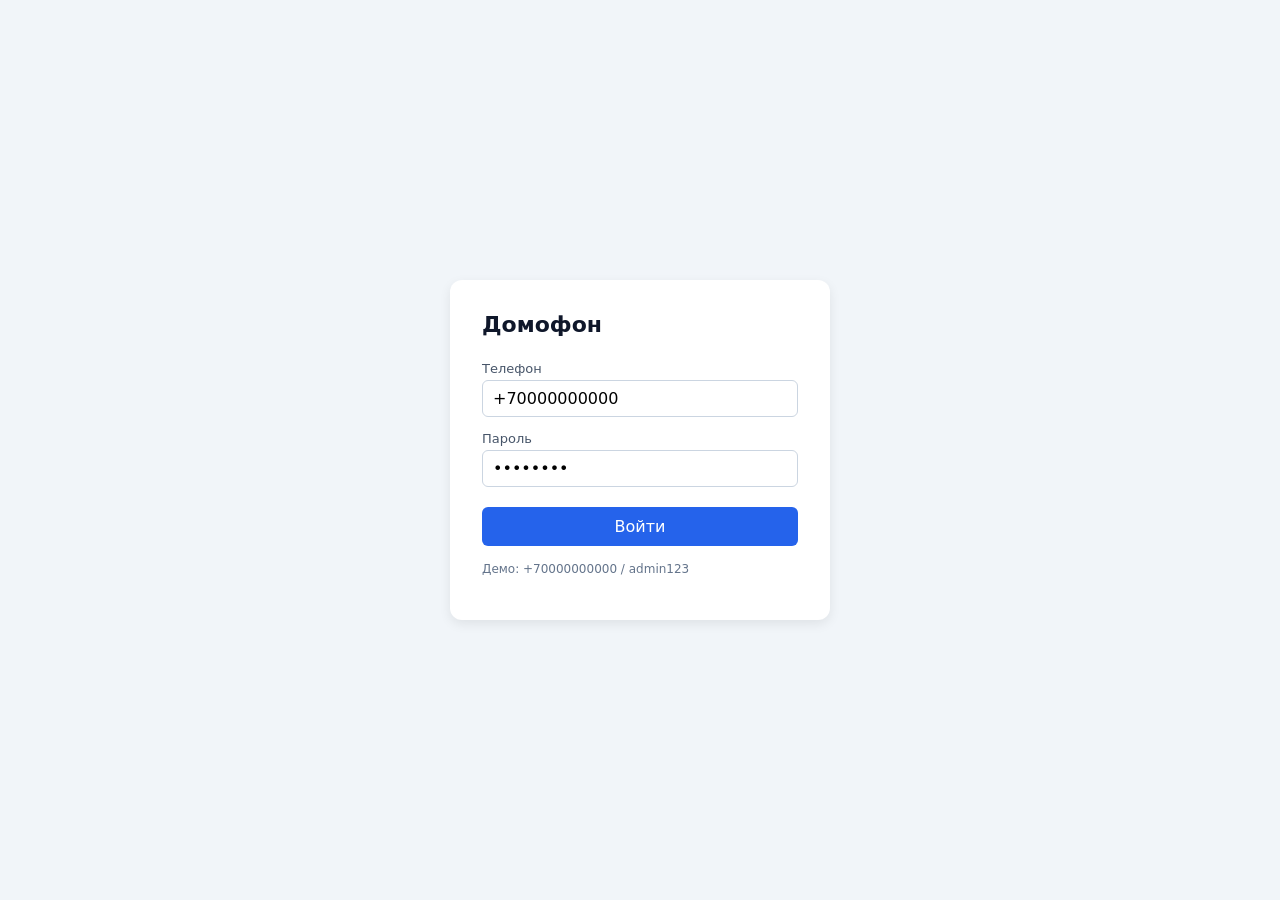
==== frontend/index.html @ 47818603 "second commit: add-frontend" ====
<!doctype html>
<html lang="ru">
<head>
  <meta charset="UTF-8" />
  <title>Домофон — Вход</title>
  <link rel="stylesheet" href="style.css" />
</head>
<body>
  <div class="login-wrap">
    <form class="login-card" id="login-form">
      <h1>Домофон</h1>
      <label for="phone">Телефон</label>
      <input id="phone" name="phone" value="+70000000000" autocomplete="username" />
      <label for="password">Пароль</label>
      <input id="password" name="password" type="password" value="admin123" autocomplete="current-password" />
      <div class="error" id="error"></div>
      <button type="submit">Войти</button>
      <p class="muted" style="margin-top:16px; font-size:12px;">Демо: +70000000000 / admin123</p>
    </form>
  </div>

  <script src="js/api.js"></script>
  <script src="js/login.js"></script>
</body>
</html>
---- frontend/style.css ----
* { box-sizing: border-box; }
body {
  margin: 0;
  font-family: system-ui, -apple-system, "Segoe UI", Roboto, sans-serif;
  background: #f1f5f9;
  color: #0f172a;
}
header { background: #fff; border-bottom: 1px solid #e2e8f0; padding: 12px 20px; }
header nav { display: flex; gap: 20px; align-items: center; max-width: 1100px; margin: 0 auto; }
header nav a { color: #0f172a; text-decoration: none; padding: 6px 10px; border-radius: 6px; }
header nav a:hover { background: #f1f5f9; }
header nav a.active { background: #2563eb; color: #fff; }
header nav .user { margin-left: auto; display: flex; gap: 12px; align-items: center; font-size: 14px; }
header nav .user a { color: #dc2626; }

main { max-width: 1100px; margin: 20px auto; padding: 0 20px; }
section { background: #fff; border-radius: 12px; padding: 20px; margin-bottom: 20px; box-shadow: 0 1px 3px rgba(0,0,0,0.06); }
h1, h2 { margin-top: 0; }
h1 { font-size: 22px; }
h2 { font-size: 17px; margin-bottom: 12px; }

form.inline { display: grid; grid-template-columns: repeat(5, 1fr) auto; gap: 8px; align-items: center; }
@media (max-width: 800px) { form.inline { grid-template-columns: 1fr 1fr; } }
input, select, button { font: inherit; padding: 8px 10px; border: 1px solid #cbd5e1; border-radius: 6px; background: #fff; }
button { background: #2563eb; color: #fff; border: none; cursor: pointer; }
button:hover { background: #1d4ed8; }
button:disabled { opacity: 0.5; cursor: not-allowed; }
button.danger { background: #dc2626; }
button.danger:hover { background: #b91c1c; }
button.ok { background: #16a34a; }
button.ok:hover { background: #15803d; }

table { width: 100%; border-collapse: collapse; font-size: 14px; }
th, td { padding: 8px; text-align: left; border-bottom: 1px solid #e2e8f0; }
th { color: #64748b; font-weight: 600; font-size: 13px; }
tr:hover { background: #f8fafc; }

.badge { display: inline-block; padding: 2px 8px; border-radius: 999px; font-size: 12px; font-weight: 600; }
.badge.ok   { background: #dcfce7; color: #166534; }
.badge.err  { background: #fee2e2; color: #991b1b; }
.badge.warn { background: #fef3c7; color: #92400e; }

.error { color: #dc2626; font-size: 13px; margin-top: 6px; }
.muted { color: #64748b; font-size: 13px; }

.login-wrap { min-height: 100vh; display: flex; align-items: center; justify-content: center; padding: 20px; }
.login-card { background: #fff; border-radius: 12px; padding: 32px; width: 100%; max-width: 380px; box-shadow: 0 4px 12px rgba(0,0,0,0.08); }
.login-card h1 { margin-bottom: 24px; }
.login-card label { display: block; font-size: 13px; margin-bottom: 4px; color: #475569; }
.login-card input { width: 100%; margin-bottom: 14px; }
.login-card button { width: 100%; padding: 10px; }
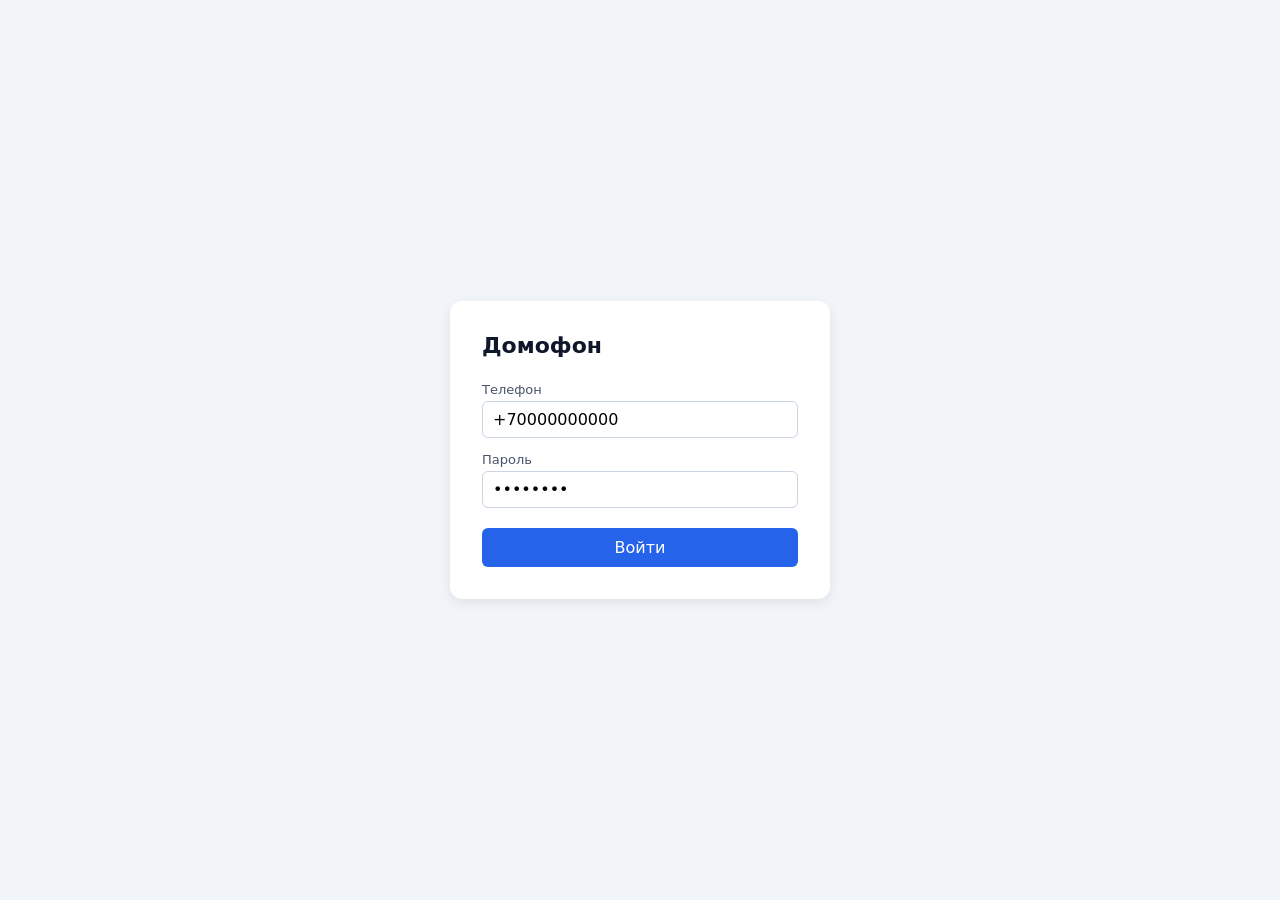
==== commit 55fcf66c: "feat: стабильная версия с рабочими звонками, WebSocket, Redis и фильтрацией по домам" ====
--- a/frontend/index.html
+++ b/frontend/index.html
@@ -15,7 +15,6 @@
       <input id="password" name="password" type="password" value="admin123" autocomplete="current-password" />
       <div class="error" id="error"></div>
       <button type="submit">Войти</button>
-      <p class="muted" style="margin-top:16px; font-size:12px;">Демо: +70000000000 / admin123</p>
     </form>
   </div>
 
--- a/frontend/style.css
+++ b/frontend/style.css
@@ -39,6 +39,7 @@
 .badge.ok   { background: #dcfce7; color: #166534; }
 .badge.err  { background: #fee2e2; color: #991b1b; }
 .badge.warn { background: #fef3c7; color: #92400e; }
+.badge.ended { background: #e2e8f0; color: #475569; }
 
 .error { color: #dc2626; font-size: 13px; margin-top: 6px; }
 .muted { color: #64748b; font-size: 13px; }
